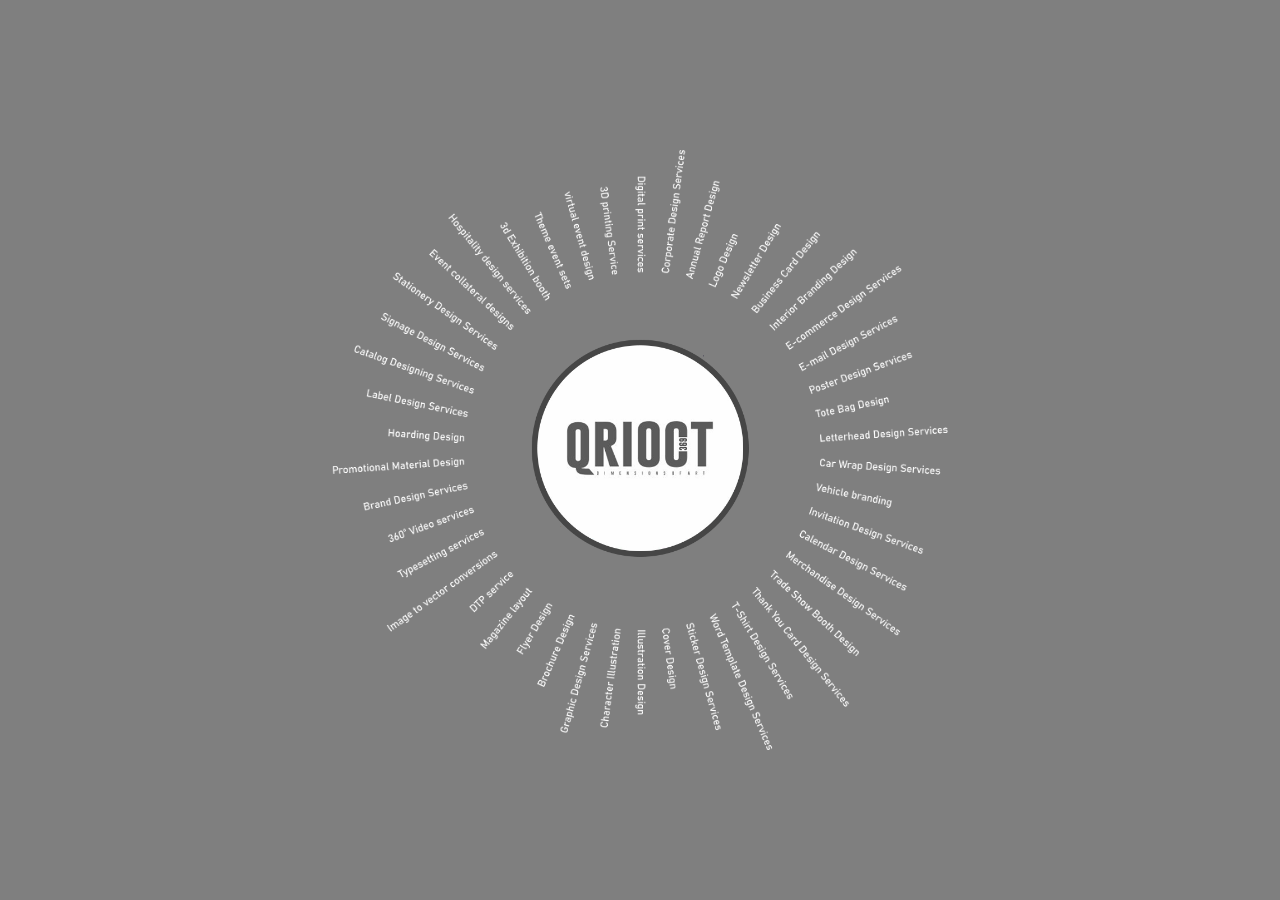
==== index.html @ a7770692 "update" ====
<!DOCTYPE html>
<html lang="en">
<head>
    <meta charset="UTF-8">
    <meta http-equiv="X-UA-Compatible" content="IE=edge">
    <meta name="viewport" content="width=device-width, initial-scale=1.0">
    <title>Document</title>
    <style>
        *{
            padding:0;
            margin:0;
        }
        body{
            width:100%;
            height:100vh;
            background-image: linear-gradient(rgba(0, 0, 0, 0.5), rgba(0, 0, 0, 0.5)), url("css/images/bg.jpg");
            background-size:cover;
            background-position: center;
            background-repeat: none;
        }
        .wrapper{
            height:auto;
            position: relative;
            z-index: 1;
        }
        .wrapper .container{
            height:100vh;
            width:100%;
            display: flex;
            justify-content: center;
            align-items: center;
        }
        img {
            position: fixed;
        }
        .logo{
            position:relative;
        }
        .text {
            -webkit-animation: spin 50s linear infinite;
            -moz-animation: spin 50s linear infinite;
            animation: spin 50s linear infinite;
        }

        .cover {
            position: fixed;
            height:100vh;
            width:100%;
            top:0;
            left:-100vw;
            z-index: 9999;
        }
        .transition.slide .cover1 {
            background-color: skyblue;
            animation: slide 0.3s ease-in-out forwards;
        }
        .transition.slide .cover2 {
            background-color: teal;
            animation: slide 0.3s ease-in-out forwards;
            animation-delay: 0.3s;

        }
        .transition.slide .cover3 {
            background-color: #094992;
            animation: slide 0.3s ease-in-out forwards;
            animation-delay: 0.6s;
        }
        @keyframes slide {
            form{
                left:-100vw;
            }
            to{
                left:0;
            }
        }



        @-webkit-keyframes spin {
            100%{-webkit-transform:rotate(360deg);}
        }
        @-moz-keyframes spin {
            100%{-webkit-transform:rotate(360deg);}
        }
        @keyframes spin {
            100%{
                transform: rotate(360deg);
            }
        }

        @media (max-width:600px){
            .wrapper {
                height:100vh;
            }
           .text {
               height:450px;
               object-fit: cover;
           }
           a img.logo {
                height:220px;
                width: 220px;
               object-fit: cover;
           }
        }
        }
    </style>
</head>
<body>
    <div class="wrapper">
        <div class="container">

            <div class="transition">
                <div class="cover cover1"></div>
                <div class="cover cover2"></div>
                <div class="cover cover3"></div>
            </div>




            <img class="text" src="./text.png" width="auto" height="600px" alt="">
            <a href="./indexsite.html" class="link">
                <img class="logo" src="./logo2.png" width="230px" height="230px" alt="">
            </a>
        </div>
            
    </div>
    <script>
        const link = document.querySelector(".link");
        const transition = document.querySelector(".transition");
        link.addEventListener("click", (e) => {
            e.preventDefault();
            transition.classList.add("slide");
            setTimeout(()=> {
                window.location = link.href;
            }, 900);
        });
    </script>
</body>
</html>
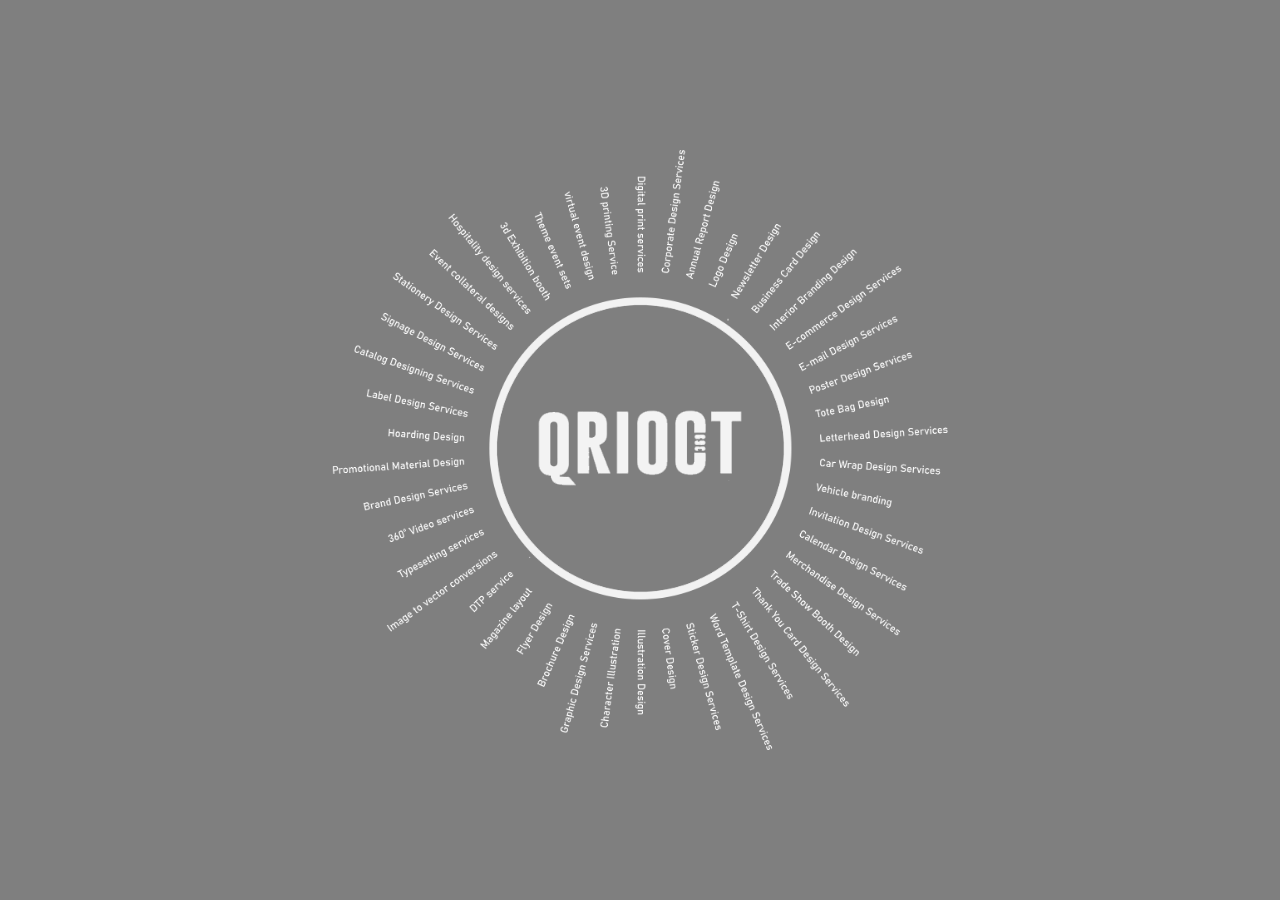
==== commit 7f1e8ba5: "logo" ====
--- a/index.html
+++ b/index.html
@@ -90,7 +90,7 @@
 
         @media (max-width:600px){
             .wrapper {
-                height:100vh;
+                height:auto;
             }
            .text {
                height:450px;
@@ -99,7 +99,7 @@
            a img.logo {
                 height:220px;
                 width: 220px;
-               object-fit: cover;
+                object-fit: cover;
            }
         }
         }
@@ -120,7 +120,7 @@
 
             <img class="text" src="./text.png" width="auto" height="600px" alt="">
             <a href="./indexsite.html" class="link">
-                <img class="logo" src="./logo2.png" width="230px" height="230px" alt="">
+                <img class="logo" src="./logo4.png" width="320px" height="320px" alt="">
             </a>
         </div>
             
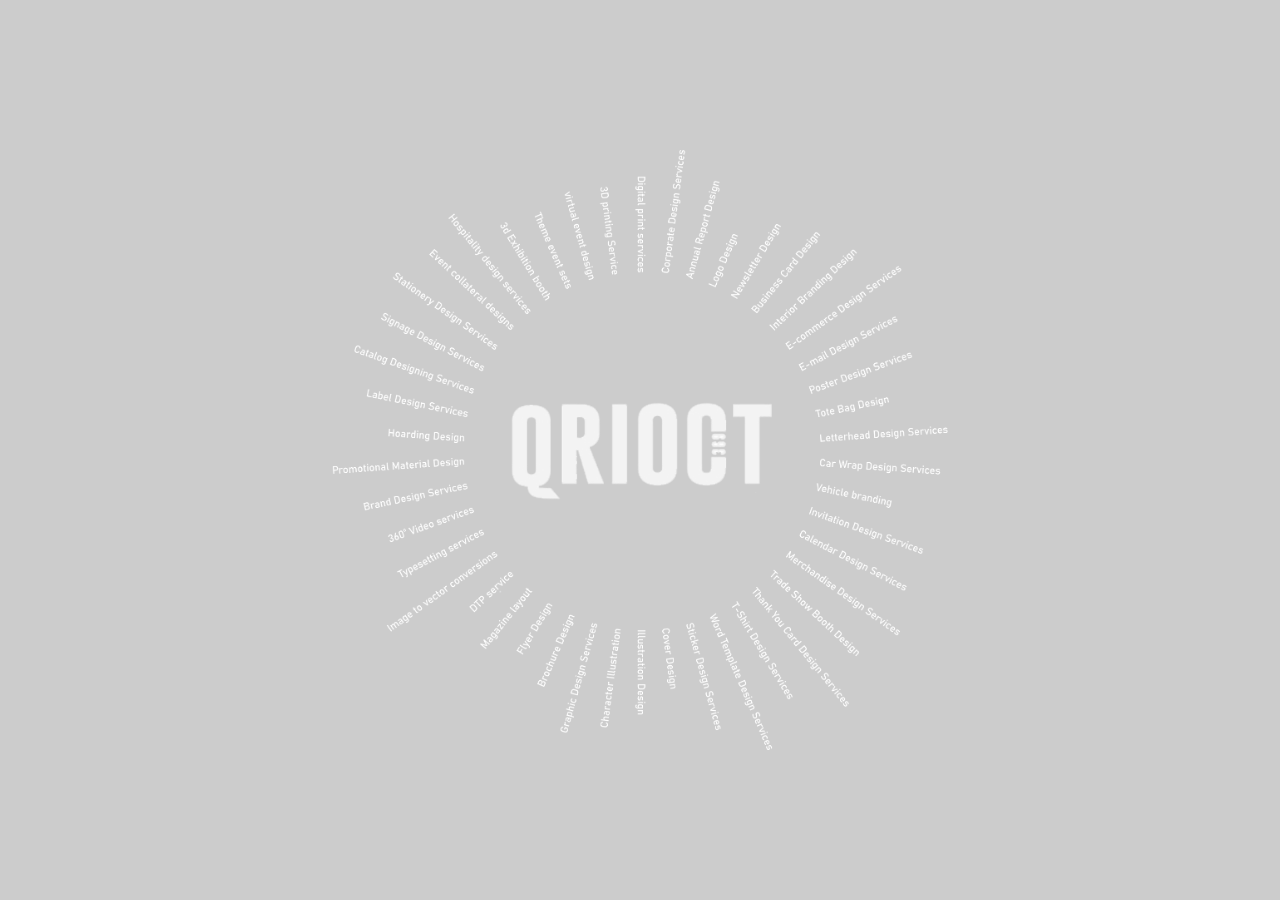
==== commit d17c8d61: "landing update" ====
--- a/index.html
+++ b/index.html
@@ -13,7 +13,7 @@
         body{
             width:100%;
             height:100vh;
-            background-image: linear-gradient(rgba(0, 0, 0, 0.5), rgba(0, 0, 0, 0.5)), url("css/images/bg.jpg");
+            background-image: linear-gradient(rgba(0, 0, 0, 0.2), rgba(0, 0, 0, 0.2)), url("css/images/bg.jpg");
             background-size:cover;
             background-position: center;
             background-repeat: none;
@@ -51,17 +51,17 @@
             z-index: 9999;
         }
         .transition.slide .cover1 {
-            background-color: skyblue;
+            background-color: #AAB2BD;
             animation: slide 0.3s ease-in-out forwards;
         }
         .transition.slide .cover2 {
-            background-color: teal;
+            background-color: #656D78;
             animation: slide 0.3s ease-in-out forwards;
             animation-delay: 0.3s;
 
         }
         .transition.slide .cover3 {
-            background-color: #094992;
+            background-color: #434A54;
             animation: slide 0.3s ease-in-out forwards;
             animation-delay: 0.6s;
         }
@@ -120,7 +120,7 @@
 
             <img class="text" src="./text.png" width="auto" height="600px" alt="">
             <a href="./indexsite.html" class="link">
-                <img class="logo" src="./logo4.png" width="320px" height="320px" alt="">
+                <img class="logo" src="./logo6.png" width="320px" height="320px" alt="">
             </a>
         </div>
             
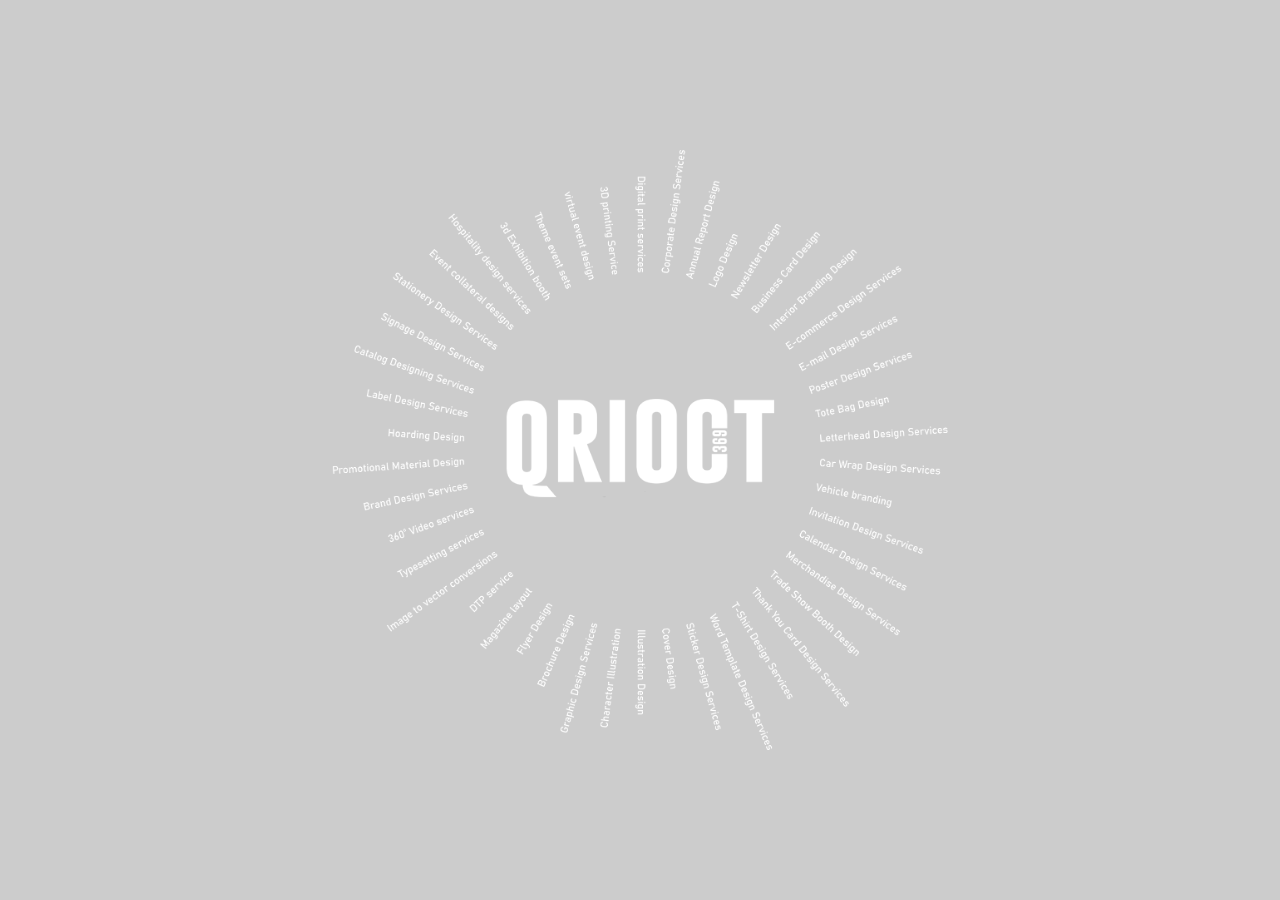
==== commit 833d3d65: "UPDATE" ====
--- a/index.html
+++ b/index.html
@@ -120,7 +120,7 @@
 
             <img class="text" src="./text.png" width="auto" height="600px" alt="">
             <a href="./indexsite.html" class="link">
-                <img class="logo" src="./logo6.png" width="320px" height="320px" alt="">
+                <img class="logo" src="./logo7.png" width="320px" height="320px" alt="">
             </a>
         </div>
             
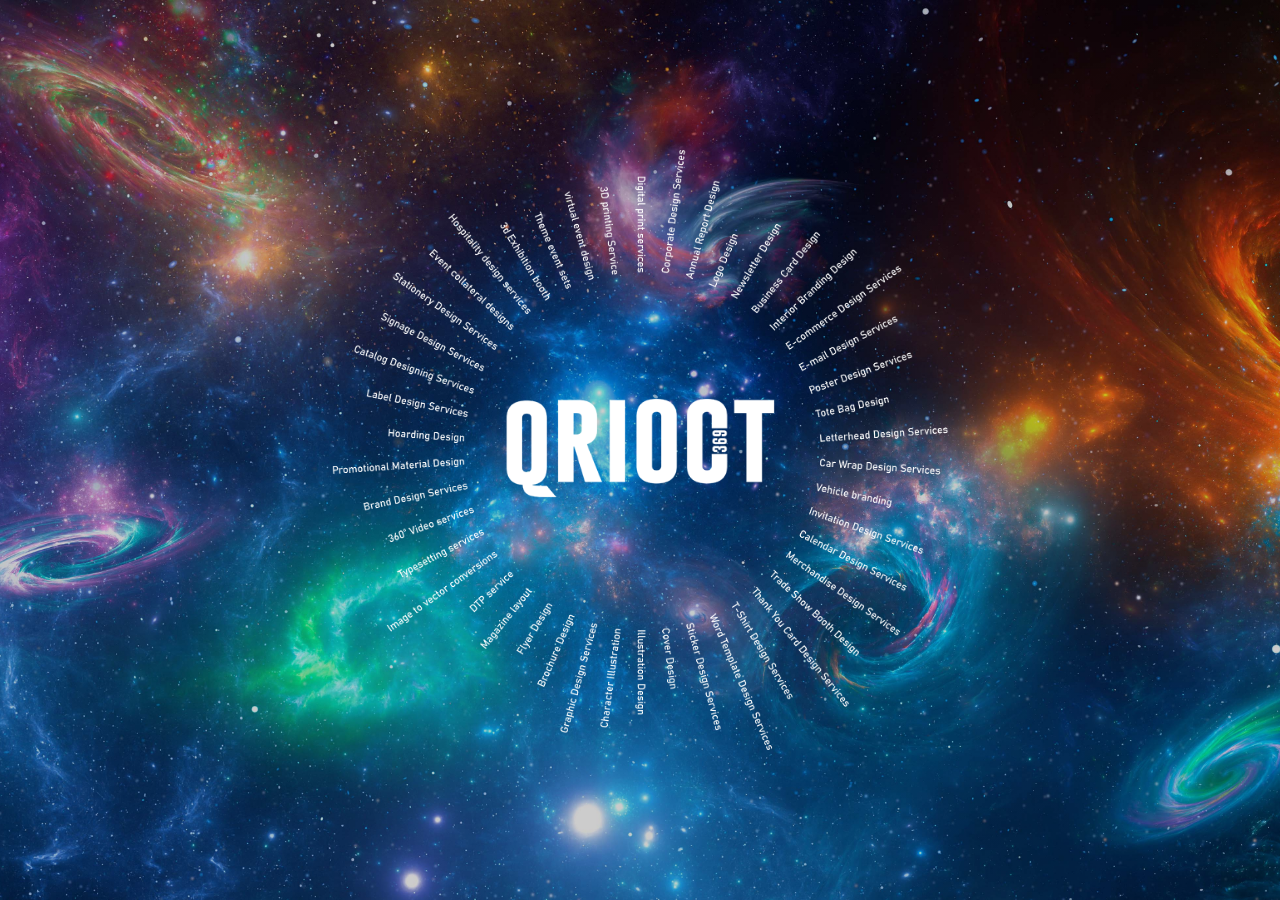
==== commit c6974f96: "bg update" ====
--- a/index.html
+++ b/index.html
@@ -13,7 +13,7 @@
         body{
             width:100%;
             height:100vh;
-            background-image: linear-gradient(rgba(0, 0, 0, 0.2), rgba(0, 0, 0, 0.2)), url("css/images/bg.jpg");
+            background-image: linear-gradient(rgba(0, 0, 0, 0.2), rgba(0, 0, 0, 0.2)), url("css/images/bg2.jpg");
             background-size:cover;
             background-position: center;
             background-repeat: none;
@@ -119,7 +119,7 @@
 
 
             <img class="text" src="./text.png" width="auto" height="600px" alt="">
-            <a href="./indexsite.html" class="link">
+            <a href="./indexsite2.html" class="link">
                 <img class="logo" src="./logo7.png" width="320px" height="320px" alt="">
             </a>
         </div>
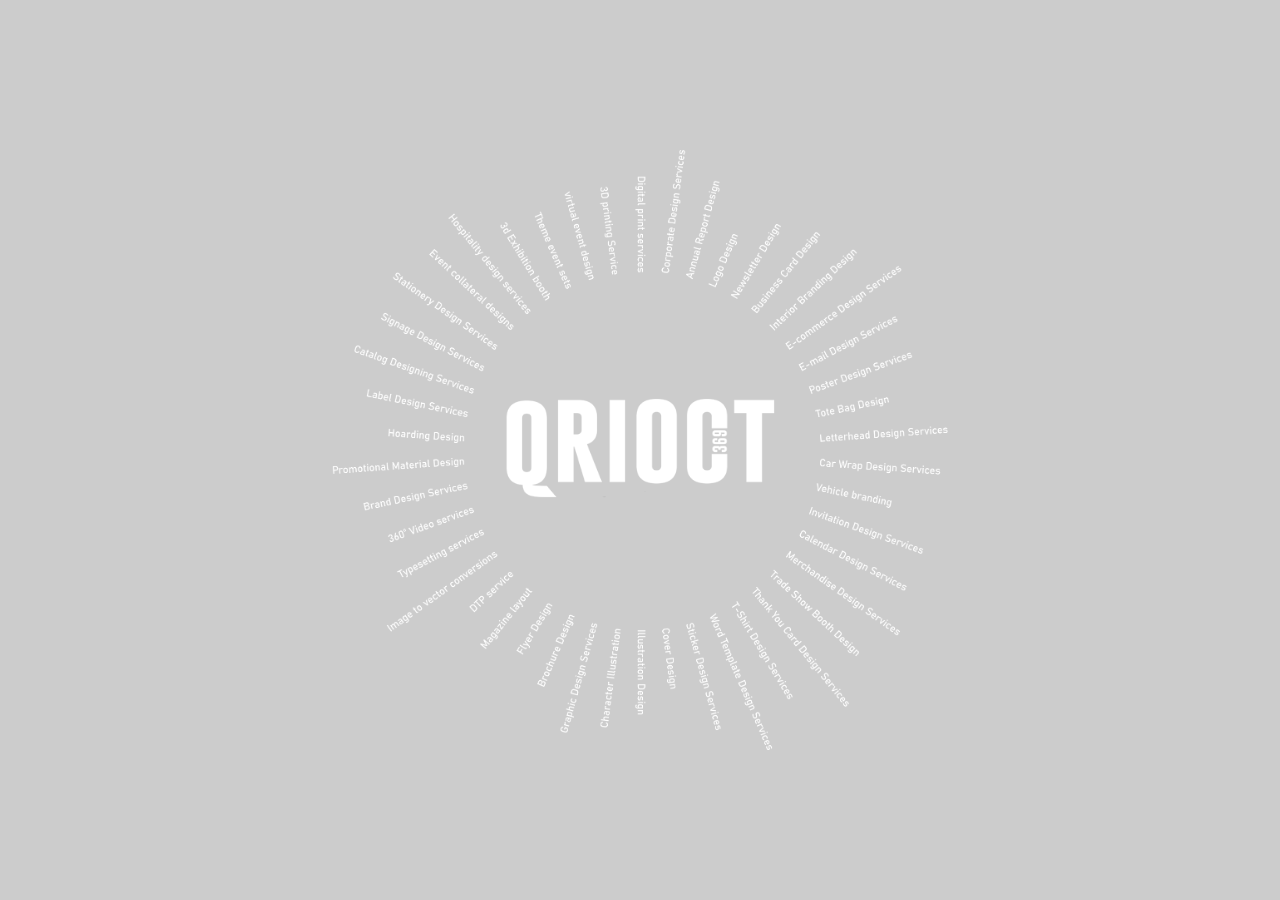
==== commit 056308c3: "Merge branch 'main' of https://github.com/abshekpal/qrioct369.com" ====
--- a/index.html
+++ b/index.html
@@ -14,6 +14,7 @@
             width:100%;
             height:100vh;
             background-image: linear-gradient(rgba(0, 0, 0, 0.2), rgba(0, 0, 0, 0.2)), url("css/images/bg2.jpg");
+            background-image: linear-gradient(rgba(0, 0, 0, 0.2), rgba(0, 0, 0, 0.2)), url("css/images/bg.jpg");
             background-size:cover;
             background-position: center;
             background-repeat: none;
@@ -119,7 +120,9 @@
 
 
             <img class="text" src="./text.png" width="auto" height="600px" alt="">
+
             <a href="./indexsite2.html" class="link">
+            <a href="./indexsite.html" class="link">
                 <img class="logo" src="./logo7.png" width="320px" height="320px" alt="">
             </a>
         </div>
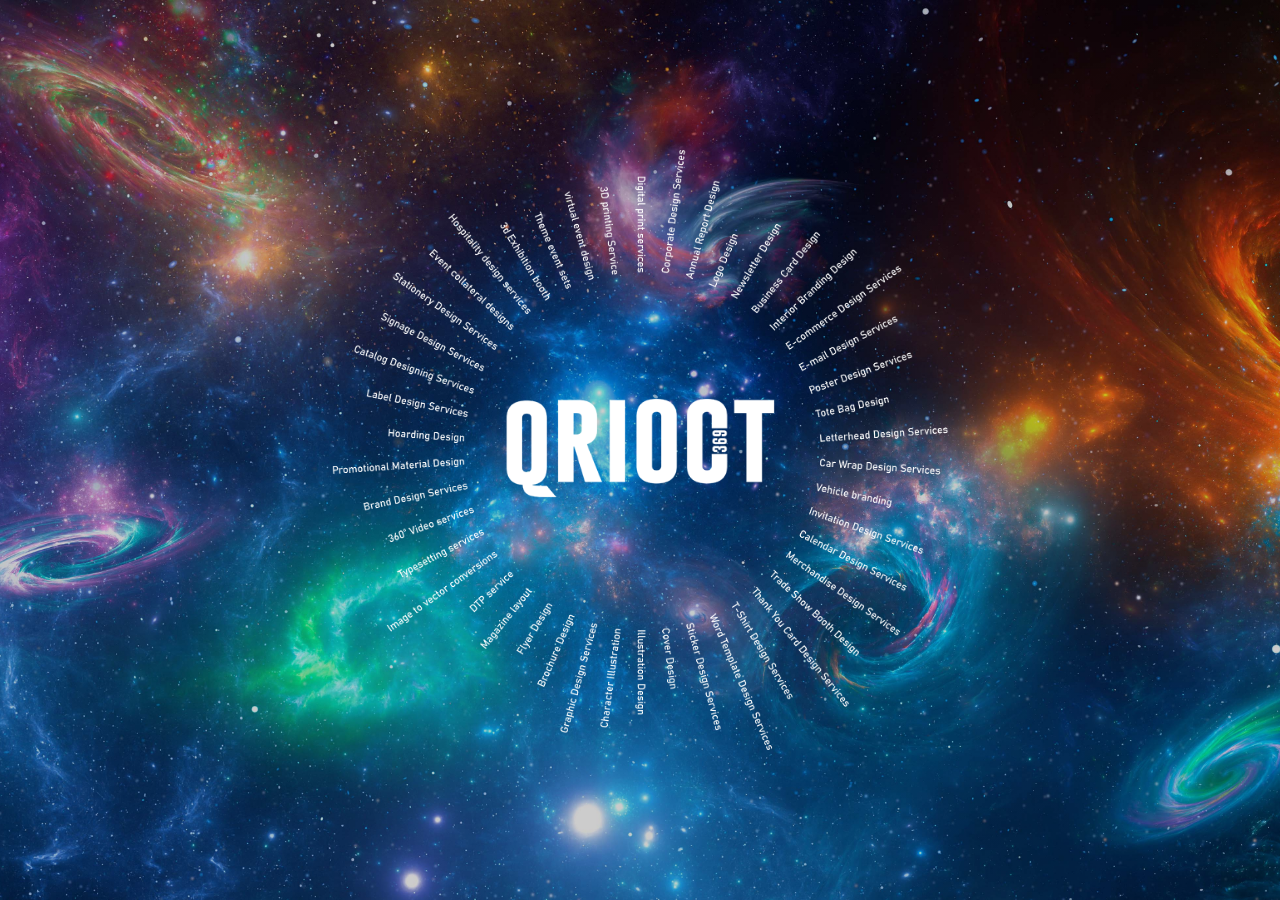
==== commit a39ecf13: "bg update" ====
--- a/index.html
+++ b/index.html
@@ -14,7 +14,6 @@
             width:100%;
             height:100vh;
             background-image: linear-gradient(rgba(0, 0, 0, 0.2), rgba(0, 0, 0, 0.2)), url("css/images/bg2.jpg");
-            background-image: linear-gradient(rgba(0, 0, 0, 0.2), rgba(0, 0, 0, 0.2)), url("css/images/bg.jpg");
             background-size:cover;
             background-position: center;
             background-repeat: none;
@@ -120,9 +119,7 @@
 
 
             <img class="text" src="./text.png" width="auto" height="600px" alt="">
-
             <a href="./indexsite2.html" class="link">
-            <a href="./indexsite.html" class="link">
                 <img class="logo" src="./logo7.png" width="320px" height="320px" alt="">
             </a>
         </div>
